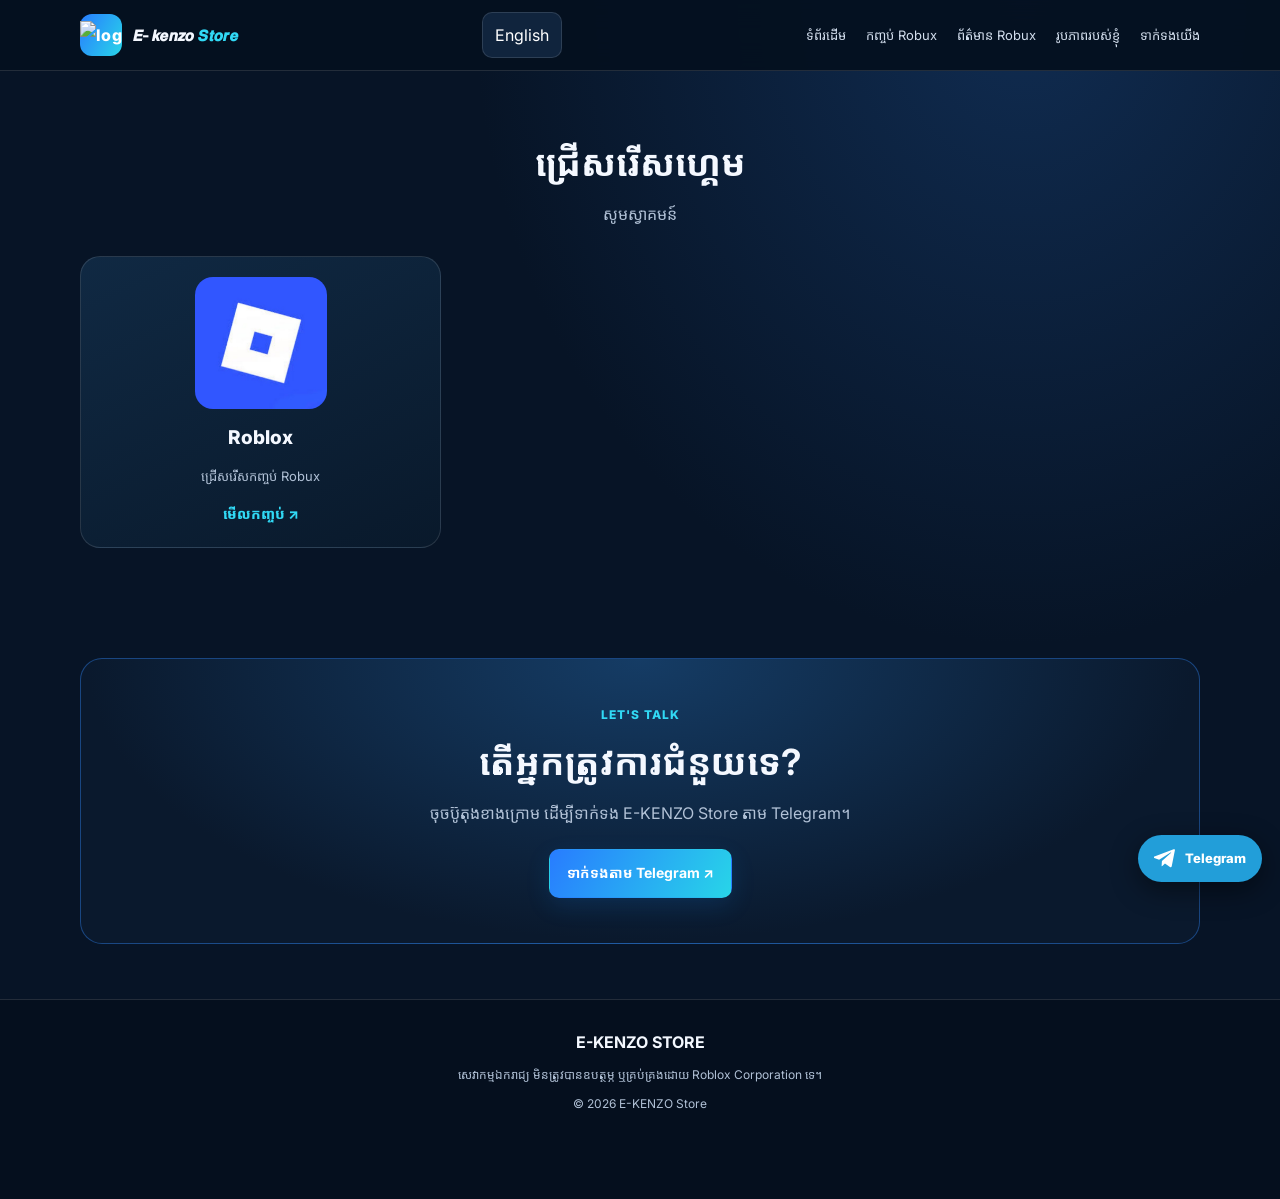
==== index.html @ 014a2bb9 "Change logo image format from JPG to PNG" ====
<!doctype html>
<html lang="km">
<head>
  <meta charset="UTF-8"><meta name="viewport" content="width=device-width, initial-scale=1">
  <meta name="theme-color" content="#071426"><meta name="description" content="E-KENZO Store — Roblox services and official Robux information.">
  <title>𝙀-𝙠𝙚𝙣𝙯𝙤 𝙎𝙩𝙤𝙧𝙚 | Roblox Services</title><link rel="stylesheet" href="style.css"><script src="script.js" defer></script>
</head>
<body>
<header class="site-header"><a class="brand" href="#home" aria-label="E-KENZO Store home">
  <span class="brand-icon">
  <img src="assets/logo.png" alt="logo">
  </span>
  <span>𝙀-𝙠𝙚𝙣𝙯𝙤 <b>𝙎𝙩𝙤𝙧𝙚</b></span></a>
  <div class="header-actions"><button id="languageBtn" class="language-btn" type="button" aria-label="Switch language">English</button><button id="menuBtn" class="menu-btn" type="button" aria-expanded="false" aria-controls="navMenu" aria-label="Open menu">☰</button></div>
  <nav id="navMenu" class="nav-menu"><a href="#home" data-i18n="navHome">ទំព័រដើម</a><a href="roblox.html">កញ្ចប់ Robux</a><a href="#robux" data-i18n="navRobux">ព័ត៌មាន Robux</a><a href="#gallery" data-i18n="navGallery">រូបភាពរបស់ខ្ញុំ</a><a href="#contact" data-i18n="navContact">ទាក់ទងយើង</a></nav>
</header>
<main>
<section id="games" class="section-wrap section-block">
<div class="section-heading"><span class="eyebrow"></span><h2>ជ្រើសរើសហ្គេម</h2><p>សូមស្វាគមន៍</p></div>
<div class="games-grid">
<a class="game-tile" href="roblox.html" aria-label="បើកទំព័រកញ្ចប់ Roblox">
  <span class="game-image-wrap"><img src="assets/robux/roblox-logo.jpg" alt="Roblox logo"></span>
  <span class="game-title">Roblox</span>
  <span class="game-description">ជ្រើសរើសកញ្ចប់ Robux</span>
  <span class="game-action">មើលកញ្ចប់ <span aria-hidden="true">↗</span></span>
</a>
</div>
</section>
<section id="contact" class="section-wrap section-block"><div class="contact-panel"><span class="eyebrow" data-i18n="contactEyebrow">LET'S TALK</span><h2 data-i18n="contactTitle">តើអ្នកត្រូវការជំនួយទេ?</h2><p data-i18n="contactText">ចុចប៊ូតុងខាងក្រោម ដើម្បីទាក់ទង E-KENZO Store តាម Telegram។</p><a class="btn btn-primary" href="https://t.me/EkenZoshop" target="_blank" rel="noopener noreferrer" data-i18n="contactBtn">ទាក់ទងតាម Telegram ↗</a></div></section>
</main><footer class="site-footer"><strong>E-KENZO STORE</strong><p data-i18n="footerText">សេវាកម្មឯករាជ្យ មិនត្រូវបានឧបត្ថម្ភ ឬគ្រប់គ្រងដោយ Roblox Corporation ទេ។</p><p>© <span id="year"></span> E-KENZO Store</p></footer>
<a class="telegram-float" href="https://t.me/ekenzostore" target="_blank" rel="noopener noreferrer" aria-label="Contact E-KENZO Store on Telegram"><svg viewBox="0 0 24 24" aria-hidden="true"><path d="M21.8 3.3 18.5 20c-.25 1.18-.92 1.47-1.87.92l-5.18-3.82-2.5 2.4c-.28.28-.51.51-1.04.51l.37-5.28 9.61-8.68c.42-.37-.09-.58-.65-.21L5.36 13.2.24 11.6c-1.11-.35-1.13-1.11.23-1.65L20.5 2.33c.92-.34 1.73.22 1.3.97Z"/></svg><span>Telegram</span></a>
</body></html>
---- style.css ----
@import url('https://fonts.googleapis.com/css2?family=Inter:wght@400;500;600;700;800&family=Noto+Sans+Khmer:wght@400;500;600;700;800&display=swap');
:root{--bg:#071426;--panel:#0d1d33;--card:#10243d;--text:#f4f8ff;--muted:#b1c1d6;--blue:#2788ff;--cyan:#31d9f5;--border:rgba(255,255,255,.12);--gradient:linear-gradient(120deg,#287cff,#28d5e8)}*{box-sizing:border-box;margin:0;padding:0}html{scroll-behavior:smooth;scroll-padding-top:90px}body{font-family:Inter,'Noto Sans Khmer',sans-serif;background:radial-gradient(ellipse at 80% 0%,#102c51 0,transparent 38%),var(--bg);color:var(--text);line-height:1.75;min-width:320px}a{color:inherit;text-decoration:none}button{font:inherit;cursor:pointer}button,a{-webkit-tap-highlight-color:transparent}p{color:var(--muted)}.section-wrap{width:min(1120px,calc(100% - 36px));margin:auto}.site-header{position:sticky;top:0;z-index:20;display:flex;align-items:center;justify-content:space-between;gap:18px;padding:12px max(18px,calc((100% - 1120px)/2));background:rgba(5,16,31,.94);backdrop-filter:blur(14px);border-bottom:1px solid var(--border)}.brand{display:flex;align-items:center;gap:10px;font-weight:800;letter-spacing:.4px;white-space:nowrap}.brand b,.accent{color:var(--cyan)}.brand-icon{display:grid;place-items:center;width:42px;height:42px;border-radius:12px;background:var(--gradient);color:#fff}.header-actions{display:flex;align-items:center;gap:8px}.language-btn,.menu-btn{border:1px solid var(--border);border-radius:10px;background:#10243d;color:#fff;padding:8px 12px}.menu-btn{display:none;font-size:20px}.nav-menu{display:flex;gap:20px;align-items:center}.nav-menu a{font-size:13px;color:#d2deed}.nav-menu a:hover{color:var(--cyan)}.hero{min-height:500px;display:grid;grid-template-columns:1.15fr .85fr;align-items:center;gap:45px;padding-top:65px;padding-bottom:70px}.eyebrow{display:block;color:var(--cyan);font-size:12px;font-weight:800;letter-spacing:1px;margin-bottom:12px}.hero h1{font-size:clamp(30px,5vw,54px);line-height:1.35;margin-bottom:18px}.hero-content>p{max-width:650px}.hero-actions{display:flex;flex-wrap:wrap;gap:12px;margin:25px 0 15px}.btn{display:inline-flex;align-items:center;justify-content:center;min-height:46px;padding:11px 17px;border-radius:10px;font-size:14px;font-weight:700;border:1px solid transparent;text-align:center}.btn-primary{background:var(--gradient);color:#fff;box-shadow:0 8px 25px #168bff24}.btn-outline{border-color:#318bff88;background:#0c2340;color:#fff}.btn:hover{filter:brightness(1.12);transform:translateY(-1px)}.small-note{font-size:12px;margin-top:15px}.hero-card{min-height:300px;display:flex;flex-direction:column;align-items:center;justify-content:center;gap:17px;border:1px solid #3aa7ff55;border-radius:26px;background:radial-gradient(circle at center,#164e7e 0,#0b1a30 65%);box-shadow:0 20px 70px #0003;text-align:center;letter-spacing:2px;font-size:12px}.hero-orb{display:grid;place-items:center;width:150px;height:150px;border-radius:35px;transform:rotate(-6deg);background:var(--gradient);font-size:54px;font-weight:800;box-shadow:0 0 55px #21a8ff44}.section-block{padding-top:55px;padding-bottom:55px}.section-heading{text-align:center;max-width:720px;margin:0 auto 28px}.section-heading h2,.official-panel h2,.contact-panel h2{font-size:clamp(25px,4vw,36px);line-height:1.4;margin-bottom:12px}.service-grid{display:grid;grid-template-columns:repeat(3,minmax(0,1fr));gap:18px}.service-card{position:relative;padding:24px;border:1px solid var(--border);border-radius:18px;background:linear-gradient(150deg,#10243d,#0a192c);display:flex;flex-direction:column;align-items:flex-start;gap:14px}.service-card p{font-size:14px;flex:1}.service-card .btn{width:100%;margin-top:8px}.service-icon{display:grid;place-items:center;width:54px;height:54px;border-radius:14px;background:#1b4770;font-size:27px}.featured{border-color:#319eff88;box-shadow:0 10px 40px #147bff15}.popular-label{position:absolute;right:15px;top:15px;font-size:11px;color:var(--cyan)}.selection-box{display:flex;align-items:center;justify-content:space-between;gap:18px;margin-top:22px;padding:22px;border:1px solid #2a9cff88;border-radius:16px;background:#0e2744}.selection-box h3{margin:4px 0}.selection-box p{font-size:13px}.official-panel{display:flex;align-items:center;gap:22px;padding:28px;border:1px solid var(--border);border-radius:20px;background:linear-gradient(120deg,#102b49,#0a1a2e)}.official-symbol{display:grid;place-items:center;flex:0 0 70px;height:70px;border-radius:18px;background:var(--gradient);font-size:40px}.official-panel p{margin-bottom:18px}.upload-panel{max-width:780px;margin:auto;padding:22px;border:1px solid var(--border);border-radius:18px;background:#0b1b30}.upload-label{min-height:170px;display:flex;flex-direction:column;align-items:center;justify-content:center;gap:8px;border:2px dashed #368eea88;border-radius:14px;background:#10243d;text-align:center;padding:20px;cursor:pointer}.upload-label span:last-child{font-size:12px;color:var(--muted)}.upload-symbol{font-size:36px;color:var(--cyan)}#imageUpload{position:absolute;width:1px;height:1px;opacity:0;pointer-events:none}.image-preview{display:grid;grid-template-columns:repeat(auto-fill,minmax(130px,1fr));gap:12px;margin-top:18px}.preview-item{overflow:hidden;border:1px solid var(--border);border-radius:10px;background:#10243d}.preview-item img{width:100%;height:140px;object-fit:cover}.preview-item p{padding:7px;font-size:11px;overflow-wrap:anywhere}.contact-panel{text-align:center;padding:45px 22px;border:1px solid #318bff66;border-radius:22px;background:radial-gradient(ellipse at top,#153c65,#0a192d 70%)}.contact-panel p{margin:12px auto 22px}.site-footer{text-align:center;padding:28px 18px 85px;border-top:1px solid var(--border);background:#050f1e}.site-footer p{font-size:12px;margin-top:8px}.telegram-float{position:fixed;z-index:30;right:18px;bottom:18px;display:flex;align-items:center;gap:8px;padding:12px 16px;border-radius:999px;background:#229ed9;color:white;font-size:13px;font-weight:800;box-shadow:0 8px 28px #0007}.telegram-float svg{width:23px;height:23px;fill:currentColor}@media(max-width:800px){.site-header{flex-wrap:wrap}.menu-btn{display:inline-block}.nav-menu{display:none;order:3;width:100%;flex-direction:column;align-items:stretch;gap:0;padding:5px 0 8px}.nav-menu.open{display:flex}.nav-menu a{padding:11px 8px;border-top:1px solid var(--border)}.hero{grid-template-columns:1fr;gap:28px;padding-top:45px}.hero-card{min-height:230px}.hero-orb{width:110px;height:110px;font-size:42px}.service-grid{grid-template-columns:1fr}.service-card p{min-height:0}.selection-box{align-items:stretch;flex-direction:column}.official-panel{align-items:flex-start;flex-direction:column}.section-block{padding-top:38px;padding-bottom:38px}}@media(prefers-reduced-motion:reduce){html{scroll-behavior:auto}*,*::before,*::after{transition:none!important;animation:none!important}}


/* Robux package selection */
.robux-grid{display:grid;grid-template-columns:repeat(3,minmax(0,1fr));gap:16px}
.robux-card{position:relative;display:flex;flex-direction:column;align-items:center;gap:10px;min-height:190px;padding:22px 16px;border:1px solid var(--border);border-radius:18px;background:linear-gradient(150deg,#10243d,#0a192c);color:var(--text);transition:transform .18s ease,border-color .18s ease,box-shadow .18s ease; text-align:center}
.robux-card:hover{transform:translateY(-3px);border-color:#31d9f5aa}
.robux-card.selected{border:2px solid var(--cyan);background:linear-gradient(150deg,#12395a,#0b2039);box-shadow:0 0 0 3px #31d9f522,0 0 28px #2788ff77;transform:translateY(-3px)}
.robux-coin{display:grid;place-items:center;width:58px;height:58px;border-radius:50%;background:linear-gradient(145deg,#ffe77a,#f2a900);color:#493000;font-size:20px;font-weight:900;box-shadow:0 0 20px #f2b70033}
.robux-card strong{font-size:18px}
.robux-price{font-size:17px;color:var(--cyan);font-weight:800}
.robux-check{display:none;color:#7df5c2;font-size:12px;font-weight:800}
.robux-card.selected .robux-check{display:block}
.robux-order{margin-top:22px;padding:24px;border:1px solid #31d9f588;border-radius:18px;background:#0d223b;display:grid;grid-template-columns:1fr 1fr;gap:24px;align-items:start}
.robux-order[hidden],.robux-modal[hidden]{display:none!important}
.order-summary h3{margin-bottom:8px}
.order-summary p{margin-top:8px}
.order-summary p strong{color:var(--cyan)}
.username-form{display:flex;flex-direction:column;gap:10px}
.username-form label{font-weight:700}
.username-form input{width:100%;padding:13px 14px;border:1px solid #3c6a91;border-radius:10px;background:#071426;color:#fff;font:inherit;outline:none}
.username-form input:focus{border-color:var(--cyan);box-shadow:0 0 0 3px #31d9f522}
.username-form .small-note{margin-top:0}
.robux-modal{position:fixed;inset:0;z-index:100;display:grid;place-items:center;padding:18px;background:#020914cc;backdrop-filter:blur(8px)}
.robux-modal-card{position:relative;width:min(480px,100%);padding:30px 24px 24px;border:1px solid #31d9f577;border-radius:22px;background:linear-gradient(150deg,#102b49,#071426);box-shadow:0 20px 80px #0009;text-align:center}
.modal-close{position:absolute;right:14px;top:10px;border:0;background:transparent;color:#fff;font-size:30px;line-height:1}
.popup-symbol{display:grid;place-items:center;width:58px;height:58px;margin:0 auto 14px;border-radius:50%;background:#123f45;color:#7df5c2;font-size:32px;font-weight:900}
.robux-modal-card h2{font-size:24px;margin-bottom:10px}
.robux-modal-card>p{margin:12px 0}
.popup-summary{display:flex;justify-content:space-between;gap:12px;margin:18px 0;padding:14px;border-radius:12px;background:#071426}
.popup-summary strong{color:var(--cyan)}
@media(max-width:800px){.robux-grid{grid-template-columns:repeat(2,minmax(0,1fr))}.robux-order{grid-template-columns:1fr}}
@media(max-width:420px){.robux-grid{gap:10px}.robux-card{padding:18px 10px;min-height:175px}.robux-card strong{font-size:16px}}

/* Home page: compact individual game tile, with room for future games */
.games-grid{display:grid;grid-template-columns:repeat(3,minmax(0,1fr));gap:18px;align-items:start}
.game-tile{display:flex;flex-direction:column;align-items:center;gap:12px;padding:20px 16px;min-width:0;text-align:center;text-decoration:none;color:var(--text);background:linear-gradient(155deg,#102943,#09192b);border:1px solid var(--border);border-radius:20px;transition:transform .2s ease,border-color .2s ease,box-shadow .2s ease}
.game-tile:hover,.game-tile:focus-visible{transform:translateY(-4px);border-color:var(--cyan);box-shadow:0 0 24px #20c9f544;outline:none}
.game-image-wrap{width:100%;max-width:132px;aspect-ratio:1;overflow:hidden;border-radius:18px;background:#3158f5;display:grid;place-items:center}
.game-image-wrap img{width:100%;height:100%;object-fit:cover;display:block}
.game-title{font-size:19px;font-weight:800}
.game-description{font-size:13px;color:var(--muted);line-height:1.5}
.game-action{margin-top:4px;color:var(--cyan);font-size:14px;font-weight:800}
@media(max-width:600px){.games-grid{grid-template-columns:repeat(3,minmax(0,1fr));gap:10px}.game-tile{padding:12px 8px;border-radius:15px;gap:9px}.game-image-wrap{max-width:100%;border-radius:12px}.game-title{font-size:16px}.game-description{font-size:11px}.game-action{font-size:12px}}
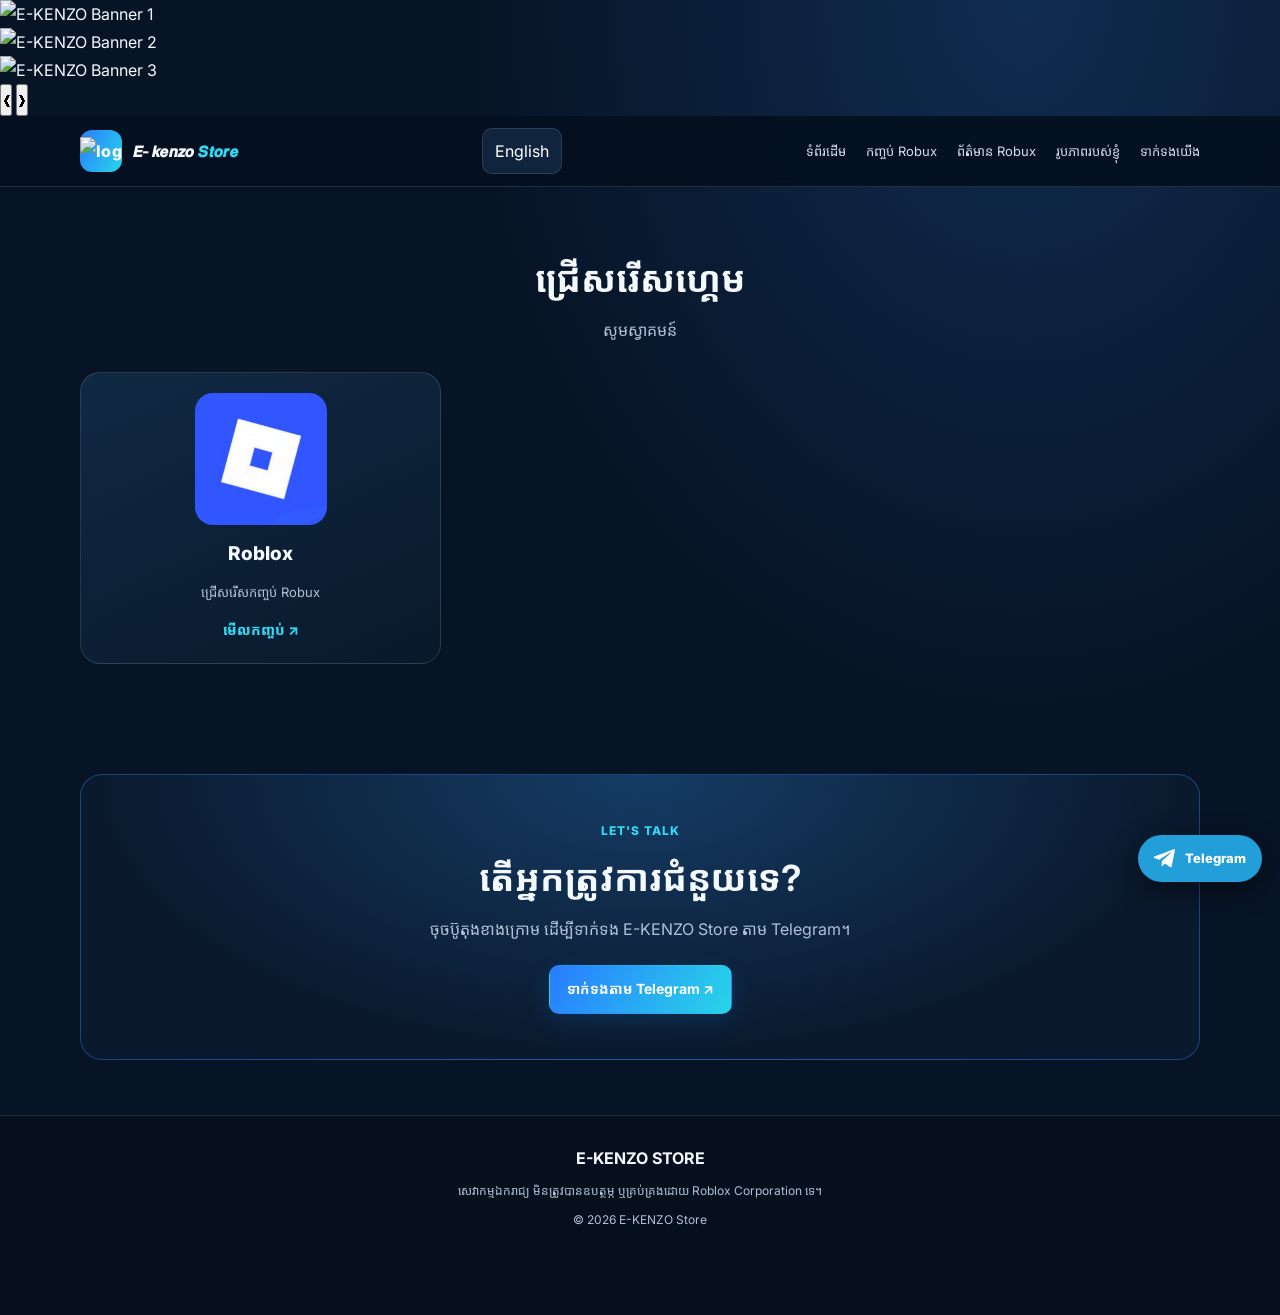
==== commit 4621e019: "Implement image slider for E-KENZO Store Added a modern image slider section with navigation buttons" ====
--- a/index.html
+++ b/index.html
@@ -6,6 +6,35 @@
   <title>𝙀-𝙠𝙚𝙣𝙯𝙤 𝙎𝙩𝙤𝙧𝙚 | Roblox Services</title><link rel="stylesheet" href="style.css"><script src="script.js" defer></script>
 </head>
 <body>
+  
+<!-- E-KENZO Store: Modern Image Slider -->
+<section class="kenzo-slider" id="kenzoSlider">
+  <div class="kenzo-track" id="kenzoTrack">
+
+    <div class="kenzo-slide">
+      <img src="assets/icon/banner1.jpg" alt="E-KENZO Banner 1" draggable="false">
+    </div>
+
+    <div class="kenzo-slide">
+      <img src="assets/icon/banner2.jpg" alt="E-KENZO Banner 2" draggable="false">
+    </div>
+
+    <div class="kenzo-slide">
+      <img src="assets/icon/banner3.jpg" alt="E-KENZO Banner 3" draggable="false">
+    </div>
+
+  </div>
+
+  <button class="kenzo-arrow kenzo-prev" id="kenzoPrev"
+          type="button" aria-label="Previous image">❮</button>
+
+  <button class="kenzo-arrow kenzo-next" id="kenzoNext"
+          type="button" aria-label="Next image">❯</button>
+
+  <div class="kenzo-dots" id="kenzoDots"></div>
+</section>
+
+
 <header class="site-header"><a class="brand" href="#home" aria-label="E-KENZO Store home">
   <span class="brand-icon">
   <img src="assets/logo.png" alt="logo">
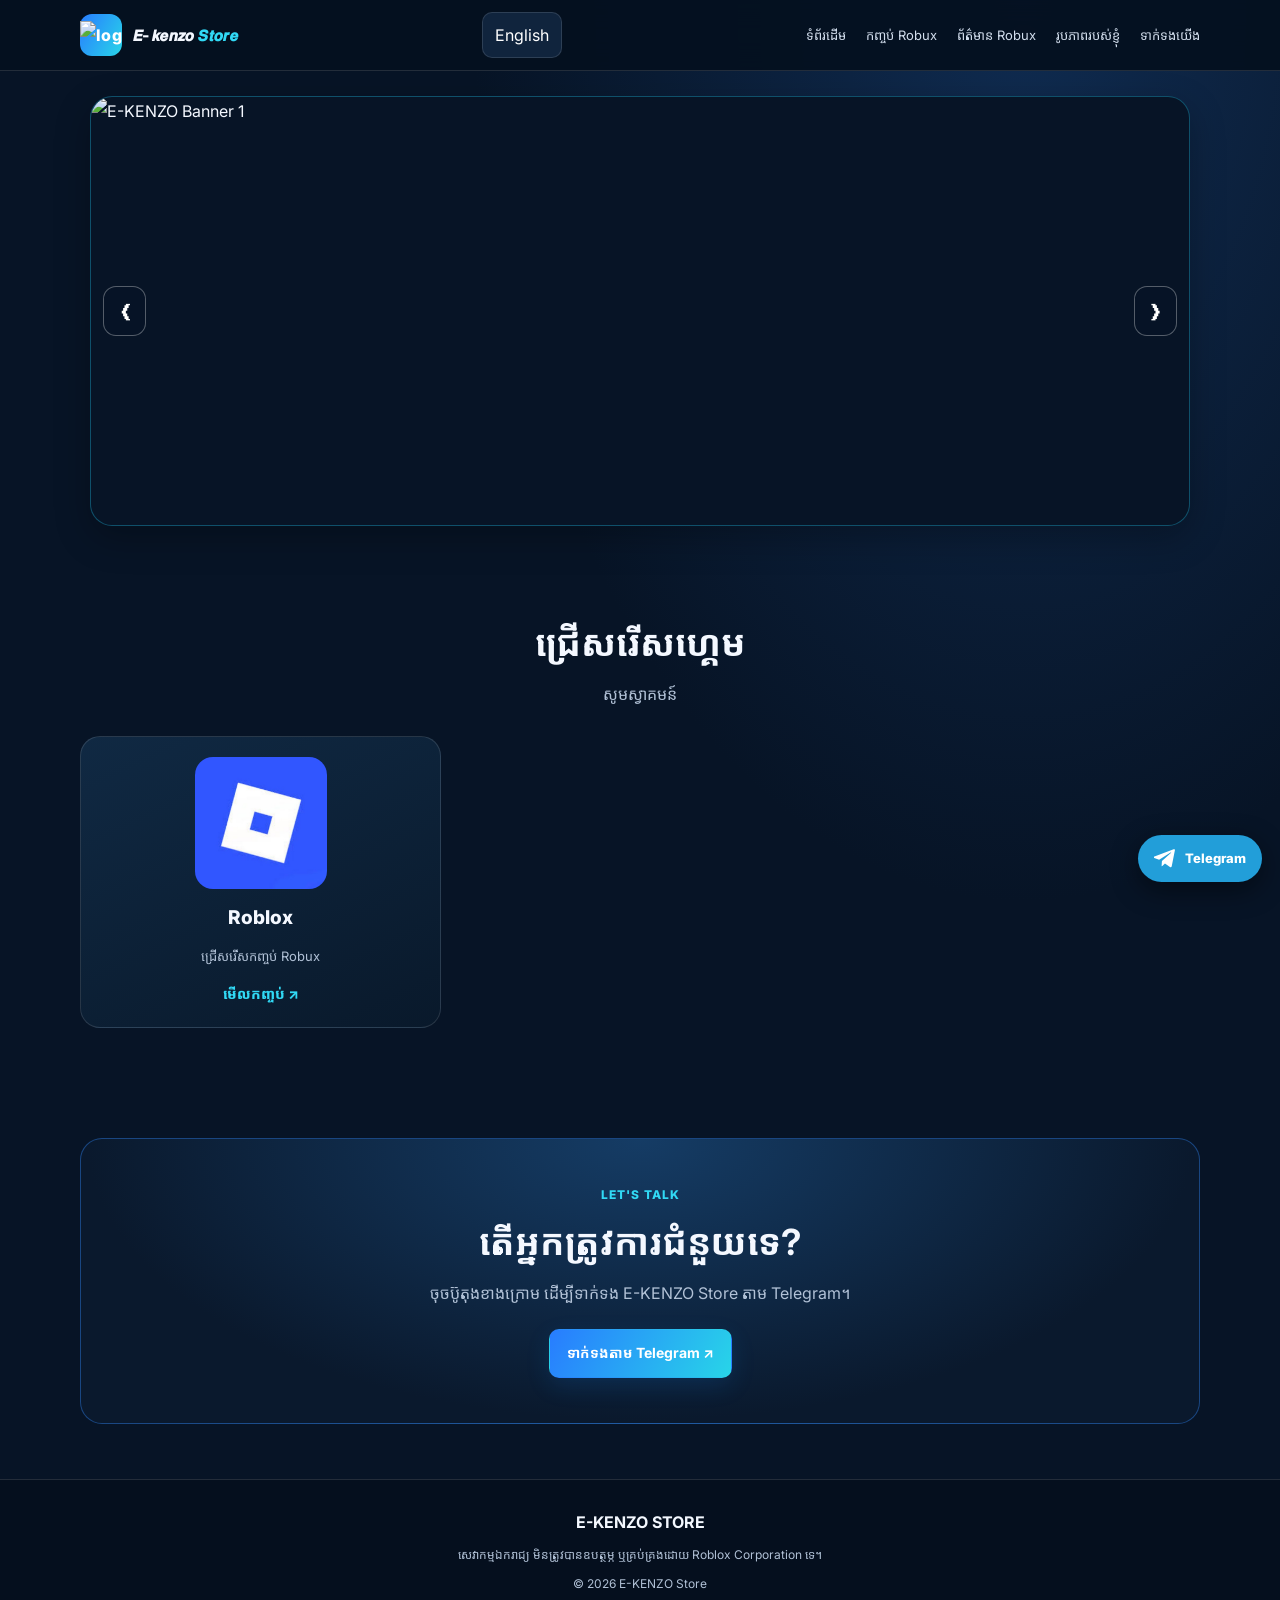
==== commit 7f921c9e: "Update index.html" ====
--- a/index.html
+++ b/index.html
@@ -7,7 +7,18 @@
 </head>
 <body>
   
-<!-- E-KENZO Store: Modern Image Slider -->
+
+
+<header class="site-header"><a class="brand" href="#home" aria-label="E-KENZO Store home">
+  <span class="brand-icon">
+  <img src="assets/logo.png" alt="logo">
+  </span>
+  <span>𝙀-𝙠𝙚𝙣𝙯𝙤 <b>𝙎𝙩𝙤𝙧𝙚</b></span></a>
+  <div class="header-actions"><button id="languageBtn" class="language-btn" type="button" aria-label="Switch language">English</button><button id="menuBtn" class="menu-btn" type="button" aria-expanded="false" aria-controls="navMenu" aria-label="Open menu">☰</button></div>
+  <nav id="navMenu" class="nav-menu"><a href="#home" data-i18n="navHome">ទំព័រដើម</a><a href="roblox.html">កញ្ចប់ Robux</a><a href="#robux" data-i18n="navRobux">ព័ត៌មាន Robux</a><a href="#gallery" data-i18n="navGallery">រូបភាពរបស់ខ្ញុំ</a><a href="#contact" data-i18n="navContact">ទាក់ទងយើង</a></nav>
+</header>
+<main>
+  <!-- E-KENZO Store: Modern Image Slider -->
 <section class="kenzo-slider" id="kenzoSlider">
   <div class="kenzo-track" id="kenzoTrack">
 
@@ -33,17 +44,7 @@
 
   <div class="kenzo-dots" id="kenzoDots"></div>
 </section>
-
-
-<header class="site-header"><a class="brand" href="#home" aria-label="E-KENZO Store home">
-  <span class="brand-icon">
-  <img src="assets/logo.png" alt="logo">
-  </span>
-  <span>𝙀-𝙠𝙚𝙣𝙯𝙤 <b>𝙎𝙩𝙤𝙧𝙚</b></span></a>
-  <div class="header-actions"><button id="languageBtn" class="language-btn" type="button" aria-label="Switch language">English</button><button id="menuBtn" class="menu-btn" type="button" aria-expanded="false" aria-controls="navMenu" aria-label="Open menu">☰</button></div>
-  <nav id="navMenu" class="nav-menu"><a href="#home" data-i18n="navHome">ទំព័រដើម</a><a href="roblox.html">កញ្ចប់ Robux</a><a href="#robux" data-i18n="navRobux">ព័ត៌មាន Robux</a><a href="#gallery" data-i18n="navGallery">រូបភាពរបស់ខ្ញុំ</a><a href="#contact" data-i18n="navContact">ទាក់ទងយើង</a></nav>
-</header>
-<main>
+  
 <section id="games" class="section-wrap section-block">
 <div class="section-heading"><span class="eyebrow"></span><h2>ជ្រើសរើសហ្គេម</h2><p>សូមស្វាគមន៍</p></div>
 <div class="games-grid">
--- a/style.css
+++ b/style.css
@@ -43,3 +43,110 @@
 .game-description{font-size:13px;color:var(--muted);line-height:1.5}
 .game-action{margin-top:4px;color:var(--cyan);font-size:14px;font-weight:800}
 @media(max-width:600px){.games-grid{grid-template-columns:repeat(3,minmax(0,1fr));gap:10px}.game-tile{padding:12px 8px;border-radius:15px;gap:9px}.game-image-wrap{max-width:100%;border-radius:12px}.game-title{font-size:16px}.game-description{font-size:11px}.game-action{font-size:12px}}
+/* E-KENZO Store Modern Slider */
+.kenzo-slider {
+  position: relative;
+  width: calc(100% - 32px);
+  max-width: 1100px;
+  height: clamp(220px, 48vw, 430px);
+  margin: 25px auto;
+  overflow: hidden;
+  border-radius: 22px;
+  background: #071426;
+  border: 1px solid #20c9f355;
+  box-shadow: 0 12px 35px #0004;
+  touch-action: pan-y;
+  user-select: none;
+}
+
+.kenzo-track {
+  display: flex;
+  width: 100%;
+  height: 100%;
+  transition: transform .55s cubic-bezier(.22,.75,.25,1);
+  will-change: transform;
+}
+
+.kenzo-slide {
+  flex: 0 0 100%;
+  width: 100%;
+  height: 100%;
+  overflow: hidden;
+}
+
+.kenzo-slide img {
+  display: block;
+  width: 100%;
+  height: 100%;
+  object-fit: cover;
+  pointer-events: none;
+  -webkit-user-drag: none;
+}
+
+.kenzo-arrow {
+  position: absolute;
+  top: 50%;
+  z-index: 2;
+  transform: translateY(-50%);
+  width: 43px;
+  height: 50px;
+  border: 1px solid #ffffff50;
+  border-radius: 13px;
+  background: #071426a8;
+  color: #fff;
+  font-size: 22px;
+  cursor: pointer;
+  transition: background .2s, color .2s;
+}
+
+.kenzo-arrow:hover {
+  background: #22c9ed;
+  color: #071426;
+}
+
+.kenzo-prev { left: 12px; }
+.kenzo-next { right: 12px; }
+
+.kenzo-dots {
+  position: absolute;
+  z-index: 2;
+  bottom: 14px;
+  left: 0;
+  right: 0;
+  display: flex;
+  justify-content: center;
+  gap: 8px;
+}
+
+.kenzo-dot {
+  width: 9px;
+  height: 9px;
+  padding: 0;
+  border: 0;
+  border-radius: 20px;
+  background: #ffffff80;
+  cursor: pointer;
+  transition: width .25s, background .25s;
+}
+
+.kenzo-dot.active {
+  width: 27px;
+  background: #32d8f4;
+}
+
+@media (max-width: 600px) {
+  .kenzo-slider {
+    width: calc(100% - 24px);
+    border-radius: 17px;
+  }
+
+  .kenzo-arrow {
+    width: 35px;
+    height: 42px;
+    font-size: 18px;
+  }
+}
+
+@media (prefers-reduced-motion: reduce) {
+  .kenzo-track { transition: none; }
+           }
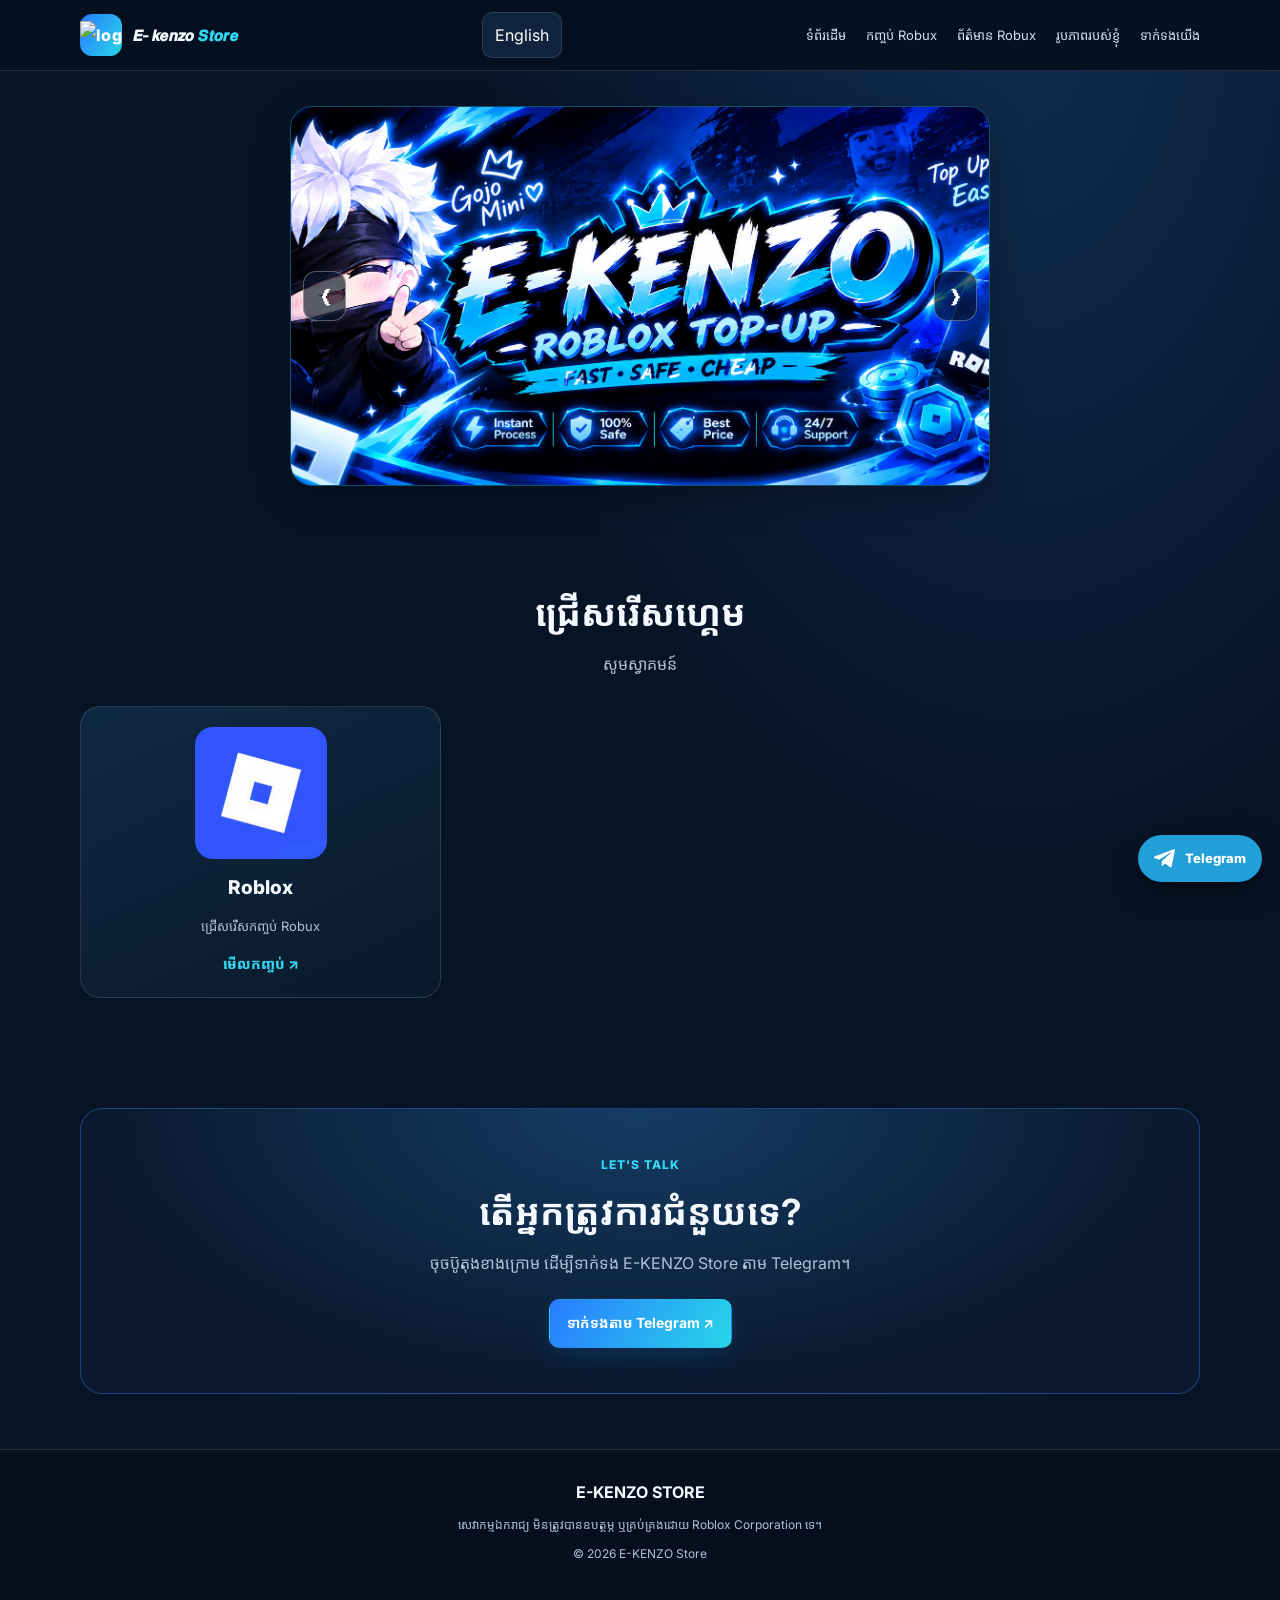
==== commit 10b0e416: "Update index.html" ====
--- a/index.html
+++ b/index.html
@@ -17,21 +17,21 @@
   <div class="header-actions"><button id="languageBtn" class="language-btn" type="button" aria-label="Switch language">English</button><button id="menuBtn" class="menu-btn" type="button" aria-expanded="false" aria-controls="navMenu" aria-label="Open menu">☰</button></div>
   <nav id="navMenu" class="nav-menu"><a href="#home" data-i18n="navHome">ទំព័រដើម</a><a href="roblox.html">កញ្ចប់ Robux</a><a href="#robux" data-i18n="navRobux">ព័ត៌មាន Robux</a><a href="#gallery" data-i18n="navGallery">រូបភាពរបស់ខ្ញុំ</a><a href="#contact" data-i18n="navContact">ទាក់ទងយើង</a></nav>
 </header>
-<main>
+
   <!-- E-KENZO Store: Modern Image Slider -->
 <section class="kenzo-slider" id="kenzoSlider">
   <div class="kenzo-track" id="kenzoTrack">
 
     <div class="kenzo-slide">
-      <img src="assets/icon/banner1.jpg" alt="E-KENZO Banner 1" draggable="false">
+      <img src="assets/icon/banner1.png" alt="E-KENZO Banner 1" draggable="false">
     </div>
 
     <div class="kenzo-slide">
-      <img src="assets/icon/banner2.jpg" alt="E-KENZO Banner 2" draggable="false">
+      <img src="assets/icon/banner2.png" alt="E-KENZO Banner 2" draggable="false">
     </div>
 
     <div class="kenzo-slide">
-      <img src="assets/icon/banner3.jpg" alt="E-KENZO Banner 3" draggable="false">
+      <img src="assets/icon/banner3.png" alt="E-KENZO Banner 3" draggable="false">
     </div>
 
   </div>
@@ -44,7 +44,7 @@
 
   <div class="kenzo-dots" id="kenzoDots"></div>
 </section>
-  
+  <main>
 <section id="games" class="section-wrap section-block">
 <div class="section-heading"><span class="eyebrow"></span><h2>ជ្រើសរើសហ្គេម</h2><p>សូមស្វាគមន៍</p></div>
 <div class="games-grid">
--- a/style.css
+++ b/style.css
@@ -150,3 +150,15 @@
 @media (prefers-reduced-motion: reduce) {
   .kenzo-track { transition: none; }
            }
+.kenzo-slider {
+  position: relative;
+  width: calc(100% - 32px);
+  max-width: 700px;
+  height: clamp(220px, 48vw, 380px);
+  margin: 35px auto;
+  overflow: hidden;
+  border-radius: 22px;
+  background: #071426;
+  border: 1px solid #20c9f355;
+  box-shadow: 0 12px 35px #0004;
+}
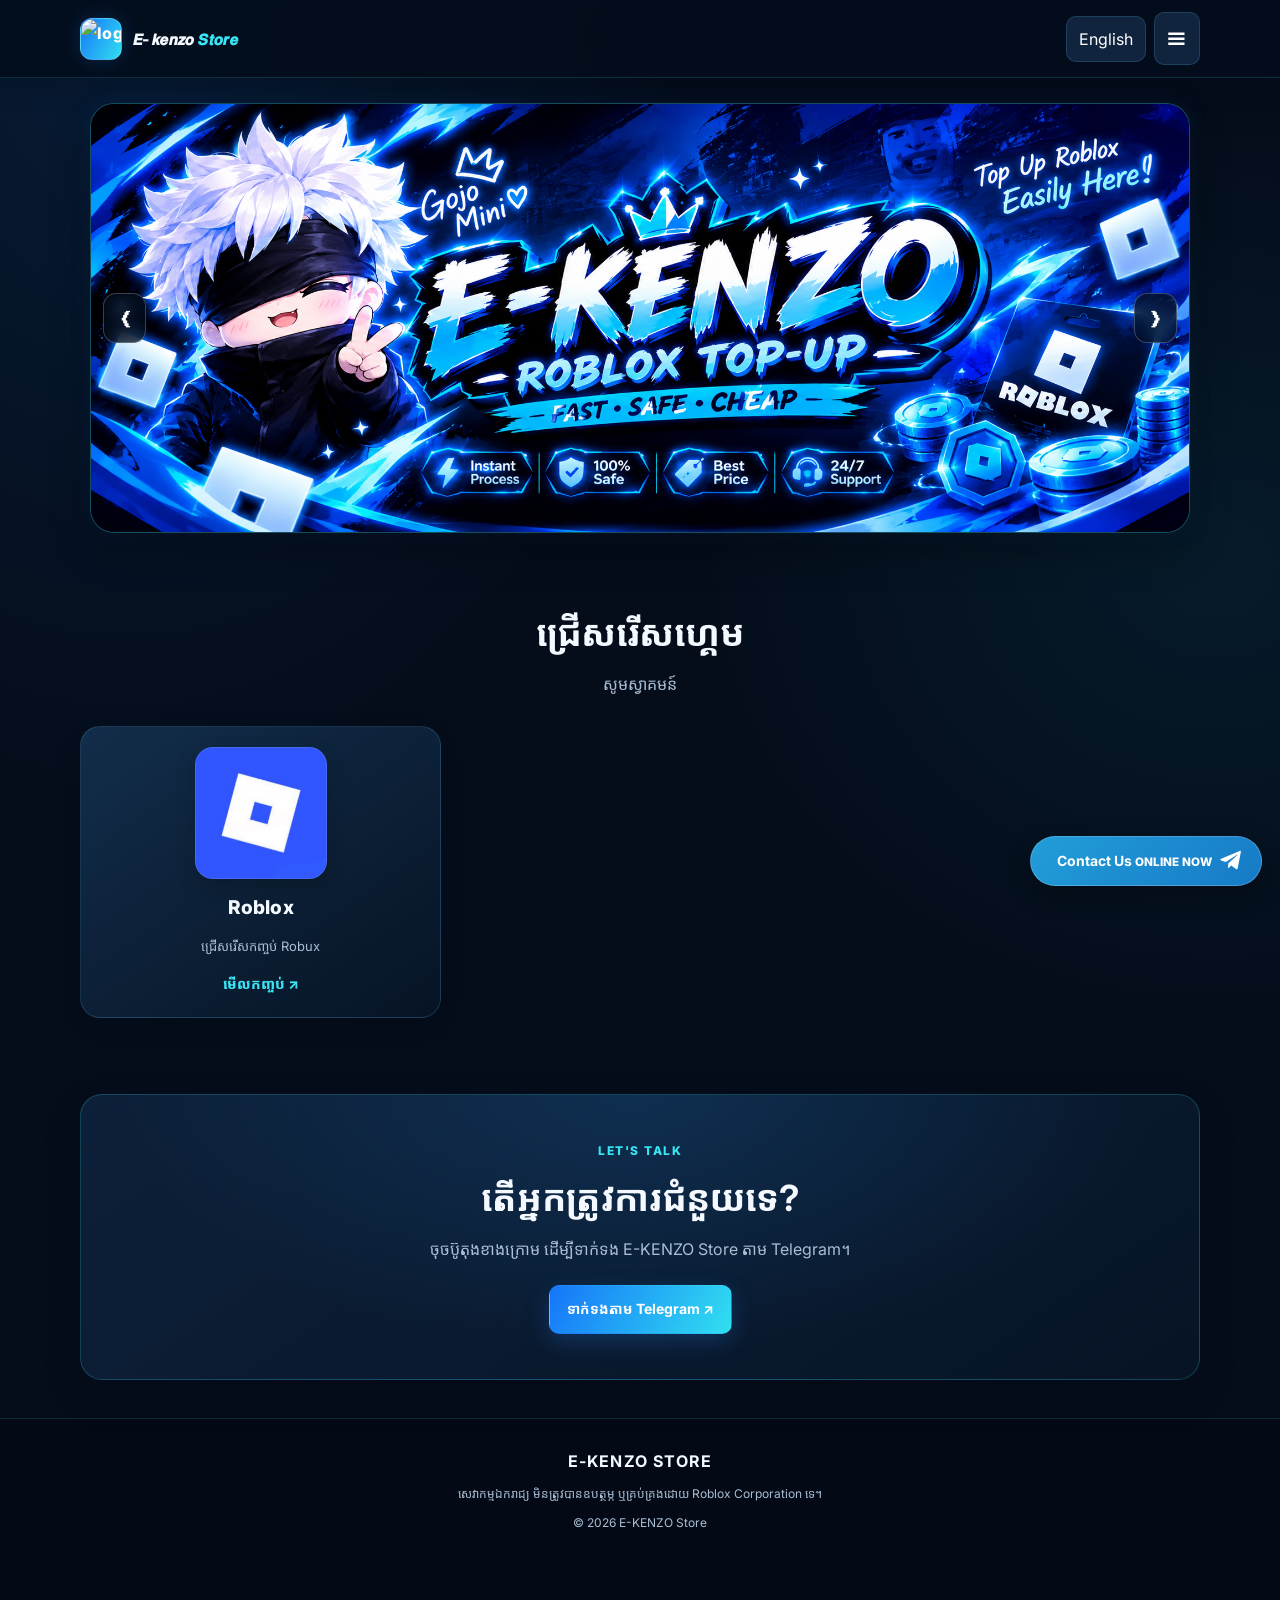
==== commit 91dd736b: "Update index.html" ====
--- a/index.html
+++ b/index.html
@@ -56,7 +56,28 @@
 </a>
 </div>
 </section>
-<section id="contact" class="section-wrap section-block"><div class="contact-panel"><span class="eyebrow" data-i18n="contactEyebrow">LET'S TALK</span><h2 data-i18n="contactTitle">តើអ្នកត្រូវការជំនួយទេ?</h2><p data-i18n="contactText">ចុចប៊ូតុងខាងក្រោម ដើម្បីទាក់ទង E-KENZO Store តាម Telegram។</p><a class="btn btn-primary" href="https://t.me/EkenZoshop" target="_blank" rel="noopener noreferrer" data-i18n="contactBtn">ទាក់ទងតាម Telegram ↗</a></div></section>
+<section 
+id="contact" class="section-wrap section-block"><div class="contact-panel"><span class="eyebrow" data-i18n="contactEyebrow">LET'S TALK</span><h2 data-i18n="contactTitle">តើអ្នកត្រូវការជំនួយទេ?</h2><p data-i18n="contactText">ចុចប៊ូតុងខាងក្រោម ដើម្បីទាក់ទង E-KENZO Store តាម Telegram។</p><a class="btn btn-primary" href="https://t.me/EkenZoshop" target="_blank" rel="noopener noreferrer" data-i18n="contactBtn">ទាក់ទងតាម Telegram ↗</a></div></section>
 </main><footer class="site-footer"><strong>E-KENZO STORE</strong><p data-i18n="footerText">សេវាកម្មឯករាជ្យ មិនត្រូវបានឧបត្ថម្ភ ឬគ្រប់គ្រងដោយ Roblox Corporation ទេ។</p><p>© <span id="year"></span> E-KENZO Store</p></footer>
-<a class="telegram-float" href="https://t.me/ekenzostore" target="_blank" rel="noopener noreferrer" aria-label="Contact E-KENZO Store on Telegram"><svg viewBox="0 0 24 24" aria-hidden="true"><path d="M21.8 3.3 18.5 20c-.25 1.18-.92 1.47-1.87.92l-5.18-3.82-2.5 2.4c-.28.28-.51.51-1.04.51l.37-5.28 9.61-8.68c.42-.37-.09-.58-.65-.21L5.36 13.2.24 11.6c-1.11-.35-1.13-1.11.23-1.65L20.5 2.33c.92-.34 1.73.22 1.3.97Z"/></svg><span>Telegram</span></a>
-</body></html>
+
+<a class="telegram-float"
+   href="https://t.me/ekenzostore"
+   target="_blank"
+   rel="noopener noreferrer"
+   aria-label="Contact E-KENZO on Telegram">
+
+  <span class="telegram-online-dot"></span>
+
+  <span class="telegram-float-text">
+    <strong>Contact Us</strong>
+    <small><span class="telegram-status-dot"></span> ONLINE NOW</small>
+  </span>
+
+  <svg viewBox="0 0 24 24" aria-hidden="true">
+    <path d="M21.7 3.3 18.5 20c-.2 1.2-.9 1.5-1.8.9l-5-3.7-2.4 2.3c-.3.3-.5.5-1 .5l.4-5.1 9.3-8.4c.4-.4-.1-.6-.6-.2L6 13.5l-4.9-1.6c-1.1-.3-1.1-1.1.2-1.6L20.5 2c.9-.3 1.6.2 1.2 1.3Z"/>
+  </svg>
+  </a>
+
+
+</body>
+</html>
--- a/style.css
+++ b/style.css
@@ -1,5 +1,66 @@
 @import url('https://fonts.googleapis.com/css2?family=Inter:wght@400;500;600;700;800&family=Noto+Sans+Khmer:wght@400;500;600;700;800&display=swap');
-:root{--bg:#071426;--panel:#0d1d33;--card:#10243d;--text:#f4f8ff;--muted:#b1c1d6;--blue:#2788ff;--cyan:#31d9f5;--border:rgba(255,255,255,.12);--gradient:linear-gradient(120deg,#287cff,#28d5e8)}*{box-sizing:border-box;margin:0;padding:0}html{scroll-behavior:smooth;scroll-padding-top:90px}body{font-family:Inter,'Noto Sans Khmer',sans-serif;background:radial-gradient(ellipse at 80% 0%,#102c51 0,transparent 38%),var(--bg);color:var(--text);line-height:1.75;min-width:320px}a{color:inherit;text-decoration:none}button{font:inherit;cursor:pointer}button,a{-webkit-tap-highlight-color:transparent}p{color:var(--muted)}.section-wrap{width:min(1120px,calc(100% - 36px));margin:auto}.site-header{position:sticky;top:0;z-index:20;display:flex;align-items:center;justify-content:space-between;gap:18px;padding:12px max(18px,calc((100% - 1120px)/2));background:rgba(5,16,31,.94);backdrop-filter:blur(14px);border-bottom:1px solid var(--border)}.brand{display:flex;align-items:center;gap:10px;font-weight:800;letter-spacing:.4px;white-space:nowrap}.brand b,.accent{color:var(--cyan)}.brand-icon{display:grid;place-items:center;width:42px;height:42px;border-radius:12px;background:var(--gradient);color:#fff}.header-actions{display:flex;align-items:center;gap:8px}.language-btn,.menu-btn{border:1px solid var(--border);border-radius:10px;background:#10243d;color:#fff;padding:8px 12px}.menu-btn{display:none;font-size:20px}.nav-menu{display:flex;gap:20px;align-items:center}.nav-menu a{font-size:13px;color:#d2deed}.nav-menu a:hover{color:var(--cyan)}.hero{min-height:500px;display:grid;grid-template-columns:1.15fr .85fr;align-items:center;gap:45px;padding-top:65px;padding-bottom:70px}.eyebrow{display:block;color:var(--cyan);font-size:12px;font-weight:800;letter-spacing:1px;margin-bottom:12px}.hero h1{font-size:clamp(30px,5vw,54px);line-height:1.35;margin-bottom:18px}.hero-content>p{max-width:650px}.hero-actions{display:flex;flex-wrap:wrap;gap:12px;margin:25px 0 15px}.btn{display:inline-flex;align-items:center;justify-content:center;min-height:46px;padding:11px 17px;border-radius:10px;font-size:14px;font-weight:700;border:1px solid transparent;text-align:center}.btn-primary{background:var(--gradient);color:#fff;box-shadow:0 8px 25px #168bff24}.btn-outline{border-color:#318bff88;background:#0c2340;color:#fff}.btn:hover{filter:brightness(1.12);transform:translateY(-1px)}.small-note{font-size:12px;margin-top:15px}.hero-card{min-height:300px;display:flex;flex-direction:column;align-items:center;justify-content:center;gap:17px;border:1px solid #3aa7ff55;border-radius:26px;background:radial-gradient(circle at center,#164e7e 0,#0b1a30 65%);box-shadow:0 20px 70px #0003;text-align:center;letter-spacing:2px;font-size:12px}.hero-orb{display:grid;place-items:center;width:150px;height:150px;border-radius:35px;transform:rotate(-6deg);background:var(--gradient);font-size:54px;font-weight:800;box-shadow:0 0 55px #21a8ff44}.section-block{padding-top:55px;padding-bottom:55px}.section-heading{text-align:center;max-width:720px;margin:0 auto 28px}.section-heading h2,.official-panel h2,.contact-panel h2{font-size:clamp(25px,4vw,36px);line-height:1.4;margin-bottom:12px}.service-grid{display:grid;grid-template-columns:repeat(3,minmax(0,1fr));gap:18px}.service-card{position:relative;padding:24px;border:1px solid var(--border);border-radius:18px;background:linear-gradient(150deg,#10243d,#0a192c);display:flex;flex-direction:column;align-items:flex-start;gap:14px}.service-card p{font-size:14px;flex:1}.service-card .btn{width:100%;margin-top:8px}.service-icon{display:grid;place-items:center;width:54px;height:54px;border-radius:14px;background:#1b4770;font-size:27px}.featured{border-color:#319eff88;box-shadow:0 10px 40px #147bff15}.popular-label{position:absolute;right:15px;top:15px;font-size:11px;color:var(--cyan)}.selection-box{display:flex;align-items:center;justify-content:space-between;gap:18px;margin-top:22px;padding:22px;border:1px solid #2a9cff88;border-radius:16px;background:#0e2744}.selection-box h3{margin:4px 0}.selection-box p{font-size:13px}.official-panel{display:flex;align-items:center;gap:22px;padding:28px;border:1px solid var(--border);border-radius:20px;background:linear-gradient(120deg,#102b49,#0a1a2e)}.official-symbol{display:grid;place-items:center;flex:0 0 70px;height:70px;border-radius:18px;background:var(--gradient);font-size:40px}.official-panel p{margin-bottom:18px}.upload-panel{max-width:780px;margin:auto;padding:22px;border:1px solid var(--border);border-radius:18px;background:#0b1b30}.upload-label{min-height:170px;display:flex;flex-direction:column;align-items:center;justify-content:center;gap:8px;border:2px dashed #368eea88;border-radius:14px;background:#10243d;text-align:center;padding:20px;cursor:pointer}.upload-label span:last-child{font-size:12px;color:var(--muted)}.upload-symbol{font-size:36px;color:var(--cyan)}#imageUpload{position:absolute;width:1px;height:1px;opacity:0;pointer-events:none}.image-preview{display:grid;grid-template-columns:repeat(auto-fill,minmax(130px,1fr));gap:12px;margin-top:18px}.preview-item{overflow:hidden;border:1px solid var(--border);border-radius:10px;background:#10243d}.preview-item img{width:100%;height:140px;object-fit:cover}.preview-item p{padding:7px;font-size:11px;overflow-wrap:anywhere}.contact-panel{text-align:center;padding:45px 22px;border:1px solid #318bff66;border-radius:22px;background:radial-gradient(ellipse at top,#153c65,#0a192d 70%)}.contact-panel p{margin:12px auto 22px}.site-footer{text-align:center;padding:28px 18px 85px;border-top:1px solid var(--border);background:#050f1e}.site-footer p{font-size:12px;margin-top:8px}.telegram-float{position:fixed;z-index:30;right:18px;bottom:18px;display:flex;align-items:center;gap:8px;padding:12px 16px;border-radius:999px;background:#229ed9;color:white;font-size:13px;font-weight:800;box-shadow:0 8px 28px #0007}.telegram-float svg{width:23px;height:23px;fill:currentColor}@media(max-width:800px){.site-header{flex-wrap:wrap}.menu-btn{display:inline-block}.nav-menu{display:none;order:3;width:100%;flex-direction:column;align-items:stretch;gap:0;padding:5px 0 8px}.nav-menu.open{display:flex}.nav-menu a{padding:11px 8px;border-top:1px solid var(--border)}.hero{grid-template-columns:1fr;gap:28px;padding-top:45px}.hero-card{min-height:230px}.hero-orb{width:110px;height:110px;font-size:42px}.service-grid{grid-template-columns:1fr}.service-card p{min-height:0}.selection-box{align-items:stretch;flex-direction:column}.official-panel{align-items:flex-start;flex-direction:column}.section-block{padding-top:38px;padding-bottom:38px}}@media(prefers-reduced-motion:reduce){html{scroll-behavior:auto}*,*::before,*::after{transition:none!important;animation:none!important}}
+:root{--bg:#071426;--panel:#0d1d33;--card:#10243d;--text:#f4f8ff;--muted:#b1c1d6;--blue:#2788ff;--cyan:#31d9f5;--border:rgba(255,255,255,.12);--gradient:linear-gradient(120deg,#287cff,#28d5e8)}*{box-sizing:border-box;margin:0;padding:0}html{scroll-behavior:smooth;scroll-padding-top:90px}body{font-family:Inter,'Noto Sans Khmer',sans-serif;background:radial-gradient(ellipse at 80% 0%,#102c51 0,transparent 38%),var(--bg);color:var(--text);line-height:1.75;min-width:320px}a{color:inherit;text-decoration:none}button{font:inherit;cursor:pointer}button,a{-webkit-tap-highlight-color:transparent}p{color:var(--muted)}.section-wrap{width:min(1120px,calc(100% - 36px));margin:auto}.site-header{position:sticky;top:0;z-index:20;display:flex;align-items:center;justify-content:space-between;gap:18px;padding:12px max(18px,calc((100% - 1120px)/2));background:rgba(5,16,31,.94);backdrop-filter:blur(14px);border-bottom:1px solid var(--border)}.brand{display:flex;align-items:center;gap:10px;font-weight:800;letter-spacing:.4px;white-space:nowrap}.brand b,.accent{color:var(--cyan)}.brand-icon{display:grid;place-items:center;width:42px;height:42px;border-radius:12px;background:var(--gradient);color:#fff}.header-actions{display:flex;align-items:center;gap:8px}.language-btn,.menu-btn{border:1px solid var(--border);border-radius:10px;background:#10243d;color:#fff;padding:8px 12px}.menu-btn{display:none;font-size:20px}.nav-menu{display:flex;gap:20px;align-items:center}.nav-menu a{font-size:13px;color:#d2deed}.nav-menu a:hover{color:var(--cyan)}.hero{min-height:500px;display:grid;grid-template-columns:1.15fr .85fr;align-items:center;gap:45px;padding-top:65px;padding-bottom:70px}.eyebrow{display:block;color:var(--cyan);font-size:12px;font-weight:800;letter-spacing:1px;margin-bottom:12px}.hero h1{font-size:clamp(30px,5vw,54px);line-height:1.35;margin-bottom:18px}.hero-content>p{max-width:650px}.hero-actions{display:flex;flex-wrap:wrap;gap:12px;margin:25px 0 15px}.btn{display:inline-flex;align-items:center;justify-content:center;min-height:46px;padding:11px 17px;border-radius:10px;font-size:14px;font-weight:700;border:1px solid transparent;text-align:center}.btn-primary{background:var(--gradient);color:#fff;box-shadow:0 8px 25px #168bff24}.btn-outline{border-color:#318bff88;background:#0c2340;color:#fff}.btn:hover{filter:brightness(1.12);transform:translateY(-1px)}.small-note{font-size:12px;margin-top:15px}.hero-card{min-height:300px;display:flex;flex-direction:column;align-items:center;justify-content:center;gap:17px;border:1px solid #3aa7ff55;border-radius:26px;background:radial-gradient(circle at center,#164e7e 0,#0b1a30 65%);box-shadow:0 20px 70px #0003;text-align:center;letter-spacing:2px;font-size:12px}.hero-orb{display:grid;place-items:center;width:150px;height:150px;border-radius:35px;transform:rotate(-6deg);background:var(--gradient);font-size:54px;font-weight:800;box-shadow:0 0 55px #21a8ff44}.section-block{padding-top:55px;padding-bottom:55px}.section-heading{text-align:center;max-width:720px;margin:0 auto 28px}.section-heading h2,.official-panel h2,.contact-panel h2{font-size:clamp(25px,4vw,36px);line-height:1.4;margin-bottom:12px}.service-grid{display:grid;grid-template-columns:repeat(3,minmax(0,1fr));gap:18px}.service-card{position:relative;padding:24px;border:1px solid var(--border);border-radius:18px;background:linear-gradient(150deg,#10243d,#0a192c);display:flex;flex-direction:column;align-items:flex-start;gap:14px}.service-card p{font-size:14px;flex:1}.service-card .btn{width:100%;margin-top:8px}.service-icon{display:grid;place-items:center;width:54px;height:54px;border-radius:14px;background:#1b4770;font-size:27px}.featured{border-color:#319eff88;box-shadow:0 10px 40px #147bff15}.popular-label{position:absolute;right:15px;top:15px;font-size:11px;color:var(--cyan)}.selection-box{display:flex;align-items:center;justify-content:space-between;gap:18px;margin-top:22px;padding:22px;border:1px solid #2a9cff88;border-radius:16px;background:#0e2744}.selection-box h3{margin:4px 0}.selection-box p{font-size:13px}.official-panel{display:flex;align-items:center;gap:22px;padding:28px;border:1px solid var(--border);border-radius:20px;background:linear-gradient(120deg,#102b49,#0a1a2e)}.official-symbol{display:grid;place-items:center;flex:0 0 70px;height:70px;border-radius:18px;background:var(--gradient);font-size:40px}.official-panel p{margin-bottom:18px}.upload-panel{max-width:780px;margin:auto;padding:22px;border:1px solid var(--border);border-radius:18px;background:#0b1b30}.upload-label{min-height:170px;display:flex;flex-direction:column;align-items:center;justify-content:center;gap:8px;border:2px dashed #368eea88;border-radius:14px;background:#10243d;text-align:center;padding:20px;cursor:pointer}.upload-label span:last-child{font-size:12px;color:var(--muted)}.upload-symbol{font-size:36px;color:var(--cyan)}#imageUpload{position:absolute;width:1px;height:1px;opacity:0;pointer-events:none}.image-preview{display:grid;grid-template-columns:repeat(auto-fill,minmax(130px,1fr));gap:12px;margin-top:18px}.preview-item{overflow:hidden;border:1px solid var(--border);border-radius:10px;background:#10243d}.preview-item img{width:100%;height:140px;object-fit:cover}.preview-item p{padding:7px;font-size:11px;overflow-wrap:anywhere}.contact-panel{text-align:center;padding:45px 22px;border:1px solid #318bff66;border-radius:22px;background:radial-gradient(ellipse at top,#153c65,#0a192d 70%)}.contact-panel p{margin:12px auto 22px}.site-footer{text-align:center;padding:28px 18px 85px;border-top:1px solid var(--border);background:#050f1e}.site-footer p{font-size:12px;margin-top:8px}
+
+/* Floating Telegram Button */
+.telegram-float {
+  position: fixed;
+  right: 18px;
+  bottom: 18px;
+  z-index: 9999;
+
+  display: flex;
+  align-items: center;
+  justify-content: center;
+  gap: 8px;
+
+  padding: 12px 18px;
+  border: 1px solid rgba(255, 255, 255, 0.2);
+  border-radius: 999px;
+
+  background: linear-gradient(135deg, #229ed9, #167ac6);
+  color: #ffffff;
+
+  font-size: 14px;
+  font-weight: 800;
+  text-decoration: none;
+
+  box-shadow: 0 8px 25px rgba(0, 0, 0, 0.35);
+  transition: transform 0.25s ease, box-shadow 0.25s ease;
+}
+
+.telegram-float:hover {
+  transform: translateY(-4px);
+  box-shadow: 0 12px 30px rgba(34, 158, 217, 0.4);
+}
+
+.telegram-float svg {
+  width: 23px;
+  height: 23px;
+  fill: currentColor;
+}
+
+/* Mobile screen */
+@media (max-width: 600px) {
+  .telegram-float {
+    right: 14px;
+    bottom: 14px;
+    padding: 11px 15px;
+    font-size: 13px;
+  }
+}
+
+/* Respect safe area on phones */
+@supports (padding: env(safe-area-inset-bottom)) {
+  .telegram-float {
+    bottom: calc(14px + env(safe-area-inset-bottom));
+  }
+}
+
+.site-header{flex-wrap:wrap}
+.menu-btn{display:inline-block}
+.nav-menu{display:none;order:3;width:100%;flex-direction:column;align-items:stretch;gap:0;padding:5px 0 8px}
+  
+.nav-menu.open{display:flex}.nav-menu a{padding:11px 8px;border-top:1px solid var(--border)}.hero{grid-template-columns:1fr;gap:28px;padding-top:45px}.hero-card{min-height:230px}.hero-orb{width:110px;height:110px;font-size:42px}.service-grid{grid-template-columns:1fr}.service-card p{min-height:0}.selection-box{align-items:stretch;flex-direction:column}.official-panel{align-items:flex-start;flex-direction:column}.section-block{padding-top:38px;padding-bottom:38px}}@media(prefers-reduced-motion:reduce){html{scroll-behavior:auto}*,*::before,*::after{transition:none!important;animation:none!important}}
 
 
 /* Robux package selection */
@@ -150,15 +211,301 @@
 @media (prefers-reduced-motion: reduce) {
   .kenzo-track { transition: none; }
            }
+/* =========================================
+   E-KENZO STORE — PREMIUM GAMING THEME
+   Add this at the END of style.css
+========================================= */
+
+:root {
+  --bg: #050d1b;
+  --panel: #0a192d;
+  --card: #0e2038;
+  --text: #f4f9ff;
+  --muted: #a9bdd4;
+  --blue: #2588ff;
+  --cyan: #39e5f5;
+  --border: rgba(95, 193, 255, 0.18);
+  --gradient: linear-gradient(120deg, #1675f9, #31dff0);
+}
+
+/* Global polish */
+html {
+  scroll-behavior: smooth;
+  scroll-padding-top: 90px;
+}
+
+body {
+  background:
+    radial-gradient(ellipse at 10% 0%, rgba(20, 102, 190, 0.16), transparent 35%),
+    radial-gradient(ellipse at 95% 35%, rgba(20, 209, 235, 0.07), transparent 30%),
+    var(--bg);
+  color: var(--text);
+}
+
+::selection {
+  background: rgba(49, 223, 240, 0.3);
+  color: #fff;
+}
+
+a,
+button {
+  -webkit-tap-highlight-color: transparent;
+}
+
+/* Premium sticky header */
+.site-header {
+  background: rgba(4, 13, 27, 0.88);
+  border-bottom: 1px solid rgba(57, 229, 245, 0.16);
+  box-shadow: 0 8px 30px rgba(0, 0, 0, 0.14);
+  backdrop-filter: blur(18px);
+  -webkit-backdrop-filter: blur(18px);
+}
+
+.brand {
+  transition: opacity 0.2s ease;
+}
+
+.brand:hover {
+  opacity: 0.88;
+}
+
+.brand-icon {
+  overflow: hidden;
+  border: 1px solid rgba(255, 255, 255, 0.18);
+  box-shadow: 0 0 20px rgba(39, 136, 255, 0.2);
+}
+
+.brand-icon img {
+  width: 100%;
+  height: 100%;
+  object-fit: cover;
+  border-radius: inherit;
+}
+
+.nav-menu a {
+  transition: color 0.2s ease;
+}
+
+.nav-menu a:hover,
+.nav-menu a:focus-visible {
+  color: var(--cyan);
+}
+
+/* Buttons */
+.btn {
+  transition:
+    transform 0.2s ease,
+    filter 0.2s ease,
+    box-shadow 0.2s ease;
+}
+
+.btn-primary {
+  background: var(--gradient);
+  box-shadow: 0 6px 22px rgba(39, 136, 255, 0.2);
+}
+
+.btn-primary:hover {
+  box-shadow: 0 8px 28px rgba(49, 217, 245, 0.25);
+}
+
+.language-btn,
+.menu-btn {
+  transition:
+    border-color 0.2s ease,
+    background 0.2s ease;
+}
+
+.language-btn:hover,
+.menu-btn:hover {
+  border-color: var(--cyan);
+  background: #122b47;
+}
+
+/* Premium image slider */
 .kenzo-slider {
+  border: 1px solid rgba(57, 229, 245, 0.28);
+  border-radius: 24px;
+  background: #071426;
+  box-shadow:
+    0 16px 42px rgba(0, 0, 0, 0.28),
+    0 0 24px rgba(39, 136, 255, 0.08);
+}
+
+.kenzo-slide img {
+  display: block;
+}
+
+.kenzo-arrow {
+  border-color: rgba(255, 255, 255, 0.22);
+  background: rgba(4, 13, 27, 0.72);
+  backdrop-filter: blur(8px);
+}
+
+.kenzo-arrow:focus-visible,
+.kenzo-dot:focus-visible {
+  outline: 2px solid var(--cyan);
+  outline-offset: 3px;
+}
+
+/* Section headings */
+.section-heading h2,
+.contact-panel h2 {
+  letter-spacing: -0.4px;
+}
+
+.section-heading p {
+  max-width: 600px;
+  margin: 0 auto;
+}
+
+.eyebrow {
+  letter-spacing: 1.5px;
+}
+
+/* Premium game cards */
+.game-tile {
   position: relative;
-  width: calc(100% - 32px);
-  max-width: 700px;
-  height: clamp(220px, 48vw, 380px);
-  margin: 35px auto;
   overflow: hidden;
-  border-radius: 22px;
-  background: #071426;
-  border: 1px solid #20c9f355;
-  box-shadow: 0 12px 35px #0004;
-}
+  background:
+    linear-gradient(145deg, rgba(19, 47, 76, 0.96), rgba(7, 20, 38, 0.98));
+  border-color: rgba(95, 193, 255, 0.17);
+  box-shadow: 0 8px 24px rgba(0, 0, 0, 0.12);
+  transition:
+    transform 0.24s ease,
+    border-color 0.24s ease,
+    box-shadow 0.24s ease;
+}
+
+.game-tile:hover,
+.game-tile:focus-visible {
+  transform: translateY(-5px);
+  border-color: rgba(57, 229, 245, 0.65);
+  box-shadow:
+    0 14px 32px rgba(0, 0, 0, 0.22),
+    0 0 24px rgba(49, 217, 245, 0.1);
+}
+
+.game-image-wrap {
+  border: 1px solid rgba(255, 255, 255, 0.1);
+  box-shadow: 0 8px 20px rgba(0, 0, 0, 0.18);
+}
+
+.game-title {
+  letter-spacing: 0.2px;
+}
+
+.game-action {
+  transition: color 0.2s ease;
+}
+
+.game-tile:hover .game-action {
+  color: #8df5ff;
+}
+
+/* Contact panel */
+.contact-panel {
+  position: relative;
+  overflow: hidden;
+  border-color: rgba(57, 229, 245, 0.22);
+  background:
+    radial-gradient(ellipse at 50% 0%, rgba(27, 103, 169, 0.26), transparent 65%),
+    linear-gradient(145deg, #0d2039, #071426);
+  box-shadow: 0 14px 40px rgba(0, 0, 0, 0.14);
+}
+
+.contact-panel .btn {
+  box-shadow: 0 8px 24px rgba(39, 136, 255, 0.22);
+}
+
+/* Telegram floating button */
+.telegram-float {
+  z-index: 9999;
+  border: 1px solid rgba(255, 255, 255, 0.2);
+  background: linear-gradient(135deg, #229ed9, #167ac6);
+  box-shadow: 0 8px 26px rgba(0, 0, 0, 0.3);
+  transition:
+    transform 0.22s ease,
+    box-shadow 0.22s ease;
+}
+
+.telegram-float:hover,
+.telegram-float:focus-visible {
+  transform: translateY(-3px);
+  box-shadow: 0 12px 30px rgba(34, 158, 217, 0.3);
+}
+
+/* Footer */
+.site-footer {
+  border-top-color: rgba(57, 229, 245, 0.14);
+  background: #030a15;
+}
+
+.site-footer strong {
+  letter-spacing: 1.2px;
+}
+
+/* Robux cards: matching theme */
+.robux-card {
+  border-color: rgba(95, 193, 255, 0.18);
+  box-shadow: 0 8px 22px rgba(0, 0, 0, 0.12);
+}
+
+.robux-card:hover {
+  border-color: rgba(57, 229, 245, 0.6);
+}
+
+.robux-card.selected {
+  border-color: var(--cyan);
+  box-shadow:
+    0 0 0 3px rgba(57, 229, 245, 0.1),
+    0 0 28px rgba(39, 136, 255, 0.18);
+}
+
+/* Mobile refinements */
+@media (max-width: 800px) {
+  .site-header {
+    gap: 10px;
+  }
+
+  .nav-menu.open {
+    background: rgba(4, 13, 27, 0.97);
+  }
+
+  .game-tile:hover,
+  .game-tile:focus-visible {
+    transform: none;
+  }
+}
+
+@media (max-width: 600px) {
+  .kenzo-slider {
+    border-radius: 17px;
+  }
+
+  .contact-panel {
+    padding: 32px 18px;
+  }
+
+  .telegram-float {
+    right: 14px;
+    bottom: calc(14px + env(safe-area-inset-bottom, 0px));
+  }
+}
+
+/* Accessibility */
+@media (prefers-reduced-motion: reduce) {
+  .game-tile,
+  .btn,
+  .telegram-float,
+  .nav-menu a {
+    transition: none;
+  }
+
+  .game-tile:hover,
+  .game-tile:focus-visible,
+  .telegram-float:hover,
+  .telegram-float:focus-visible {
+    transform: none;
+  }
+  }
+    
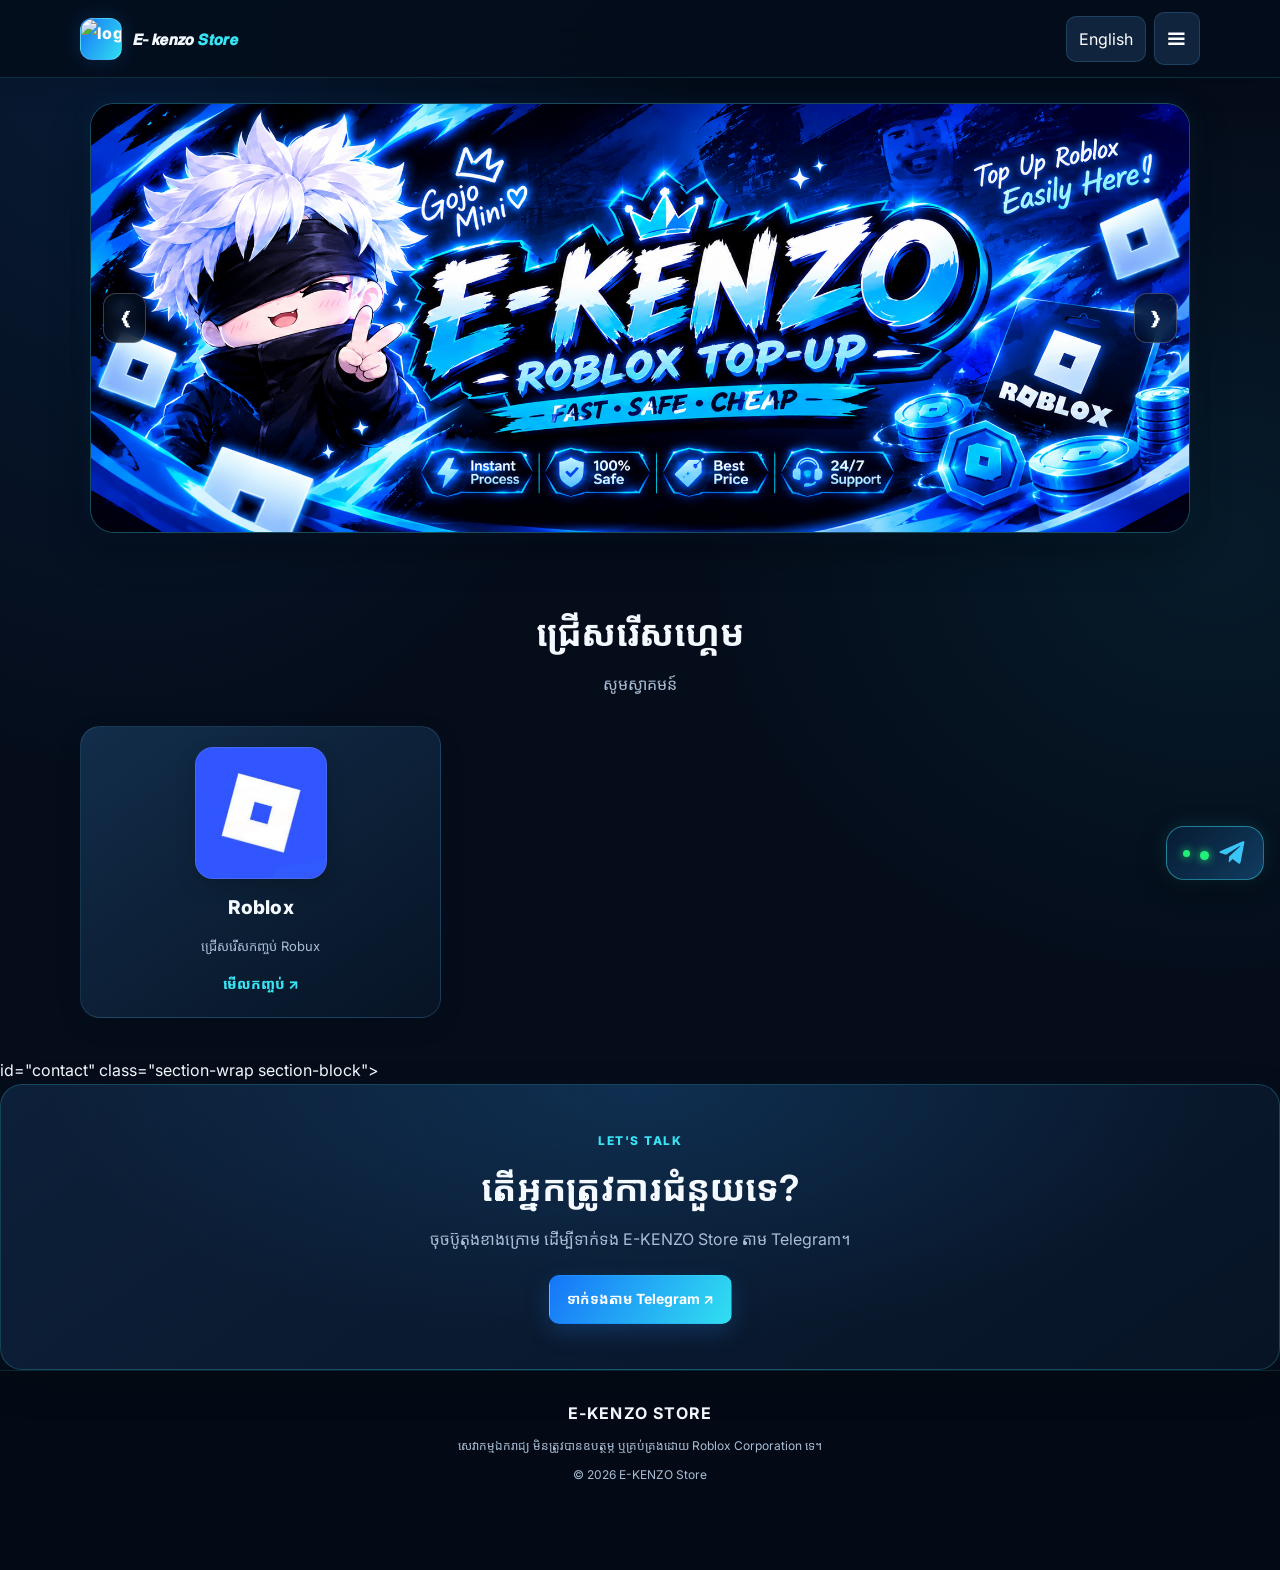
==== commit 53a2fe6b: "Update index.html" ====
--- a/index.html
+++ b/index.html
@@ -55,8 +55,7 @@
   <span class="game-action">មើលកញ្ចប់ <span aria-hidden="true">↗</span></span>
 </a>
 </div>
-</section>
-<section 
+</section> 
 id="contact" class="section-wrap section-block"><div class="contact-panel"><span class="eyebrow" data-i18n="contactEyebrow">LET'S TALK</span><h2 data-i18n="contactTitle">តើអ្នកត្រូវការជំនួយទេ?</h2><p data-i18n="contactText">ចុចប៊ូតុងខាងក្រោម ដើម្បីទាក់ទង E-KENZO Store តាម Telegram។</p><a class="btn btn-primary" href="https://t.me/EkenZoshop" target="_blank" rel="noopener noreferrer" data-i18n="contactBtn">ទាក់ទងតាម Telegram ↗</a></div></section>
 </main><footer class="site-footer"><strong>E-KENZO STORE</strong><p data-i18n="footerText">សេវាកម្មឯករាជ្យ មិនត្រូវបានឧបត្ថម្ភ ឬគ្រប់គ្រងដោយ Roblox Corporation ទេ។</p><p>© <span id="year"></span> E-KENZO Store</p></footer>
 
@@ -69,8 +68,8 @@
   <span class="telegram-online-dot"></span>
 
   <span class="telegram-float-text">
-    <strong>Contact Us</strong>
-    <small><span class="telegram-status-dot"></span> ONLINE NOW</small>
+    <strong></strong>
+    <small><span class="telegram-status-dot"></span></small>
   </span>
 
   <svg viewBox="0 0 24 24" aria-hidden="true">
--- a/style.css
+++ b/style.css
@@ -509,3 +509,121 @@
   }
   }
     
+/* E-KENZO — Floating Telegram Online Button */
+.telegram-float {
+  position: fixed !important;
+  right: 16px;
+  bottom: 20px;
+  z-index: 99999;
+
+  display: flex;
+  align-items: center;
+  gap: 10px;
+
+  padding: 12px 16px;
+  border: 1px solid rgba(57, 229, 245, .45);
+  border-radius: 18px;
+
+  background: linear-gradient(135deg, #071b32, #103c60);
+  color: #fff;
+  text-decoration: none;
+
+  box-shadow: 0 8px 28px rgba(0, 0, 0, .45),
+              0 0 18px rgba(57, 229, 245, .16);
+
+  animation: telegram-float-glow 2s ease-in-out infinite;
+}
+
+.telegram-float > svg {
+  width: 28px;
+  height: 28px;
+  flex-shrink: 0;
+  fill: #39c5f5;
+}
+
+.telegram-float-text {
+  display: flex;
+  flex-direction: column;
+  gap: 4px;
+}
+
+.telegram-float-text strong {
+  font-size: 13px;
+  line-height: 1.2;
+}
+
+.telegram-float-text small {
+  display: flex;
+  align-items: center;
+  gap: 6px;
+  color: #56f59a;
+  font-size: 10px;
+  font-weight: 800;
+  letter-spacing: 1px;
+}
+
+.telegram-status-dot,
+.telegram-online-dot {
+  display: inline-block;
+  flex-shrink: 0;
+  width: 9px;
+  height: 9px;
+  border-radius: 50%;
+  background: #22ef78;
+  box-shadow: 0 0 8px #22ef78;
+  animation: telegram-online-blink 1.1s infinite;
+}
+
+.telegram-online-dot {
+  width: 7px;
+  height: 7px;
+}
+
+@keyframes telegram-online-blink {
+  0%, 100% {
+    opacity: 1;
+    box-shadow: 0 0 10px #22ef78;
+  }
+  50% {
+    opacity: .25;
+    box-shadow: 0 0 2px #22ef78;
+  }
+}
+
+@keyframes telegram-float-glow {
+  0%, 100% {
+    box-shadow: 0 8px 28px rgba(0,0,0,.45),
+                0 0 12px rgba(57,229,245,.12);
+  }
+  50% {
+    box-shadow: 0 8px 28px rgba(0,0,0,.45),
+                0 0 22px rgba(57,229,245,.3);
+  }
+}
+
+.telegram-float:hover {
+  transform: translateY(-3px);
+}
+
+@media (max-width: 480px) {
+  .telegram-float {
+    right: 12px;
+    bottom: 14px;
+    padding: 10px 13px;
+    border-radius: 15px;
+  }
+
+  .telegram-float > svg {
+    width: 25px;
+    height: 25px;
+  }
+}
+
+@media (prefers-reduced-motion: reduce) {
+  .telegram-float,
+  .telegram-status-dot,
+  .telegram-online-dot {
+    animation: none;
+  }
+}
+
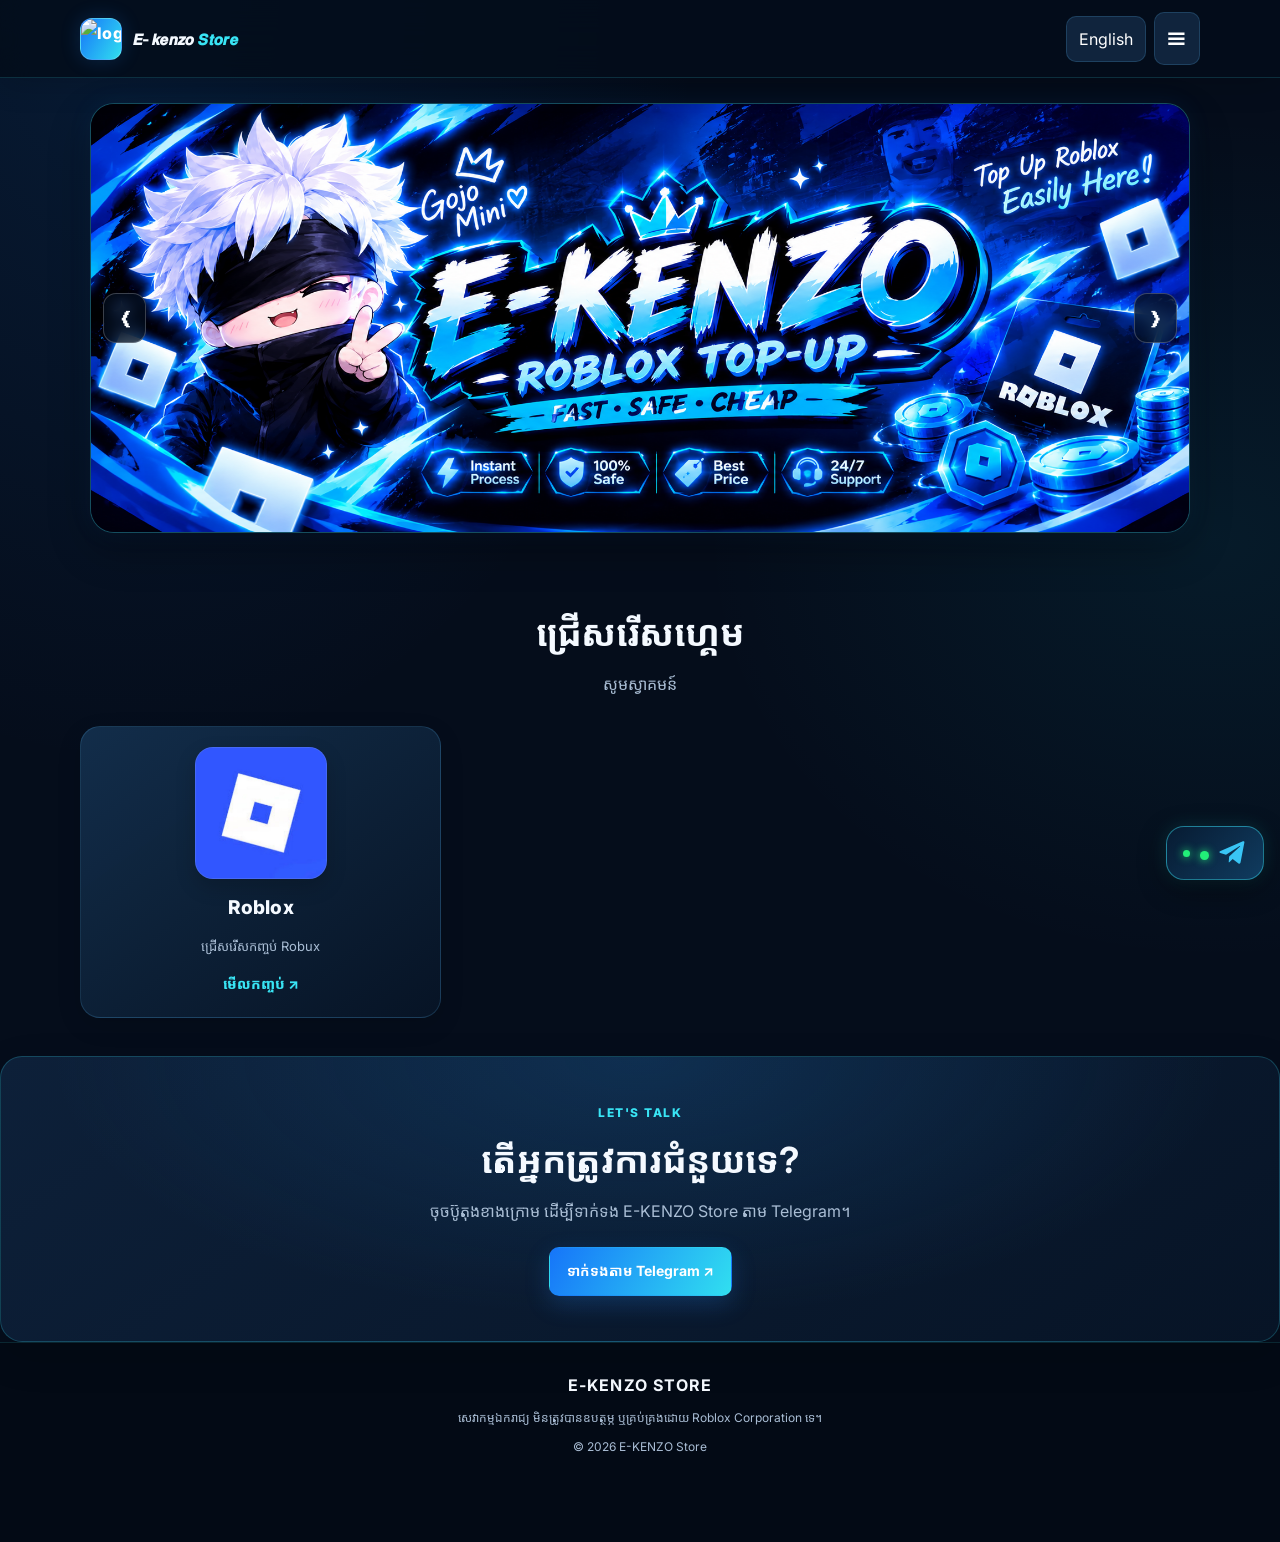
==== commit d698778c: "Update index.html" ====
--- a/index.html
+++ b/index.html
@@ -56,7 +56,7 @@
 </a>
 </div>
 </section> 
-id="contact" class="section-wrap section-block"><div class="contact-panel"><span class="eyebrow" data-i18n="contactEyebrow">LET'S TALK</span><h2 data-i18n="contactTitle">តើអ្នកត្រូវការជំនួយទេ?</h2><p data-i18n="contactText">ចុចប៊ូតុងខាងក្រោម ដើម្បីទាក់ទង E-KENZO Store តាម Telegram។</p><a class="btn btn-primary" href="https://t.me/EkenZoshop" target="_blank" rel="noopener noreferrer" data-i18n="contactBtn">ទាក់ទងតាម Telegram ↗</a></div></section>
+<div class="contact-panel"><span class="eyebrow" data-i18n="contactEyebrow">LET'S TALK</span><h2 data-i18n="contactTitle">តើអ្នកត្រូវការជំនួយទេ?</h2><p data-i18n="contactText">ចុចប៊ូតុងខាងក្រោម ដើម្បីទាក់ទង E-KENZO Store តាម Telegram។</p><a class="btn btn-primary" href="https://t.me/EkenZoshop" target="_blank" rel="noopener noreferrer" data-i18n="contactBtn">ទាក់ទងតាម Telegram ↗</a></div></section>
 </main><footer class="site-footer"><strong>E-KENZO STORE</strong><p data-i18n="footerText">សេវាកម្មឯករាជ្យ មិនត្រូវបានឧបត្ថម្ភ ឬគ្រប់គ្រងដោយ Roblox Corporation ទេ។</p><p>© <span id="year"></span> E-KENZO Store</p></footer>
 
 <a class="telegram-float"
